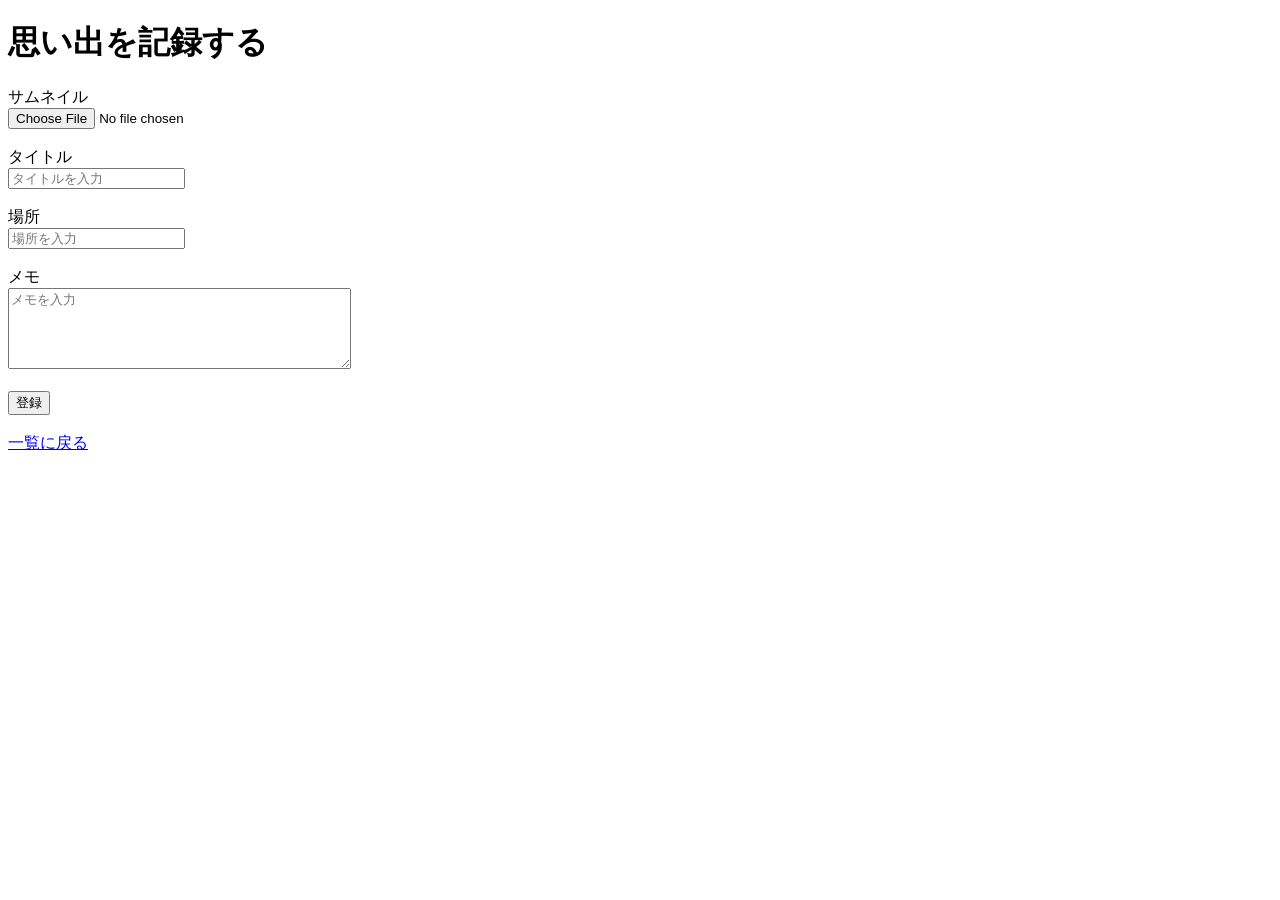
==== templates/add.html @ a0d083ec "基礎" ====
<!DOCTYPE html>
<html lang="ja">

<head>
    <meta charset="UTF-8">
    <link rel="stylesheet" href="/css/reset.css">
    <link rel="stylesheet" href="/css/style.css">
    <title>思い出記録</title>
</head>

<body>

    <h1>思い出を記録する</h1>

    <form action="/add" method="POST" enctype="multipart/form-data">

        <div>
            <label>サムネイル</label>
            <br>
            <input
                type="file"
                name="photo"
                accept="image/*"
            >
        </div>

        <br>

        <div>
            <label>タイトル</label>
            <br>
            <input
                type="text"
                name="title"
                placeholder="タイトルを入力"
                required
            >
        </div>

        <br>

        <div>
            <label>場所</label>
            <br>
            <input
                type="text"
                name="location"
                placeholder="場所を入力"
            >
        </div>

        <br>

        <div>
            <label>メモ</label>
            <br>
            <textarea
                name="memo"
                placeholder="メモを入力"
                rows="5"
                cols="40"
            ></textarea>
        </div>

        <br>

        <button type="submit">
            登録
        </button>

    </form>

    <br>

    <a href="/">一覧に戻る</a>

</body>

</html>
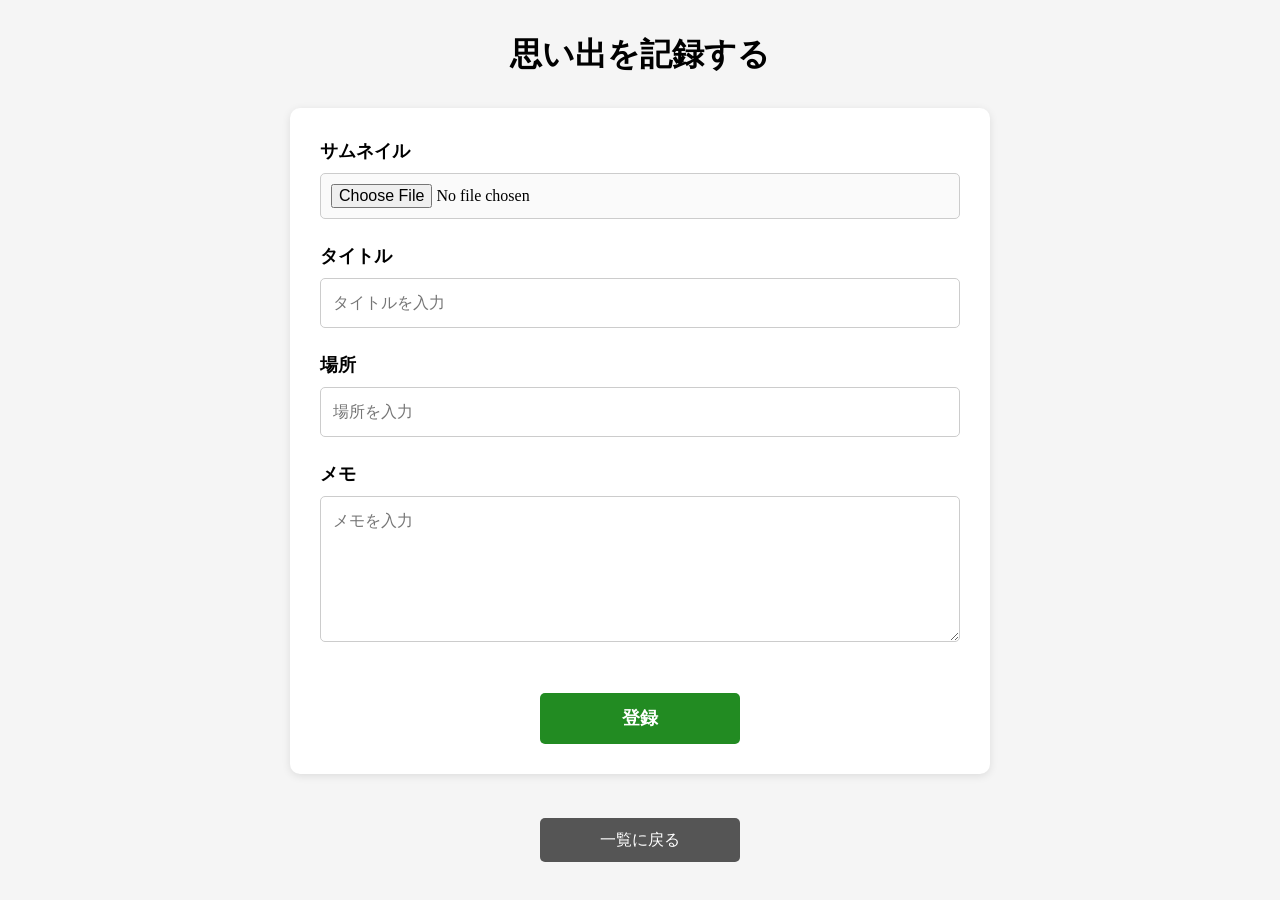
==== commit 8ef6dca8: "更新" ====
--- a/templates/add.html
+++ b/templates/add.html
@@ -3,8 +3,8 @@
 
 <head>
     <meta charset="UTF-8">
-    <link rel="stylesheet" href="/css/reset.css">
-    <link rel="stylesheet" href="/css/style.css">
+    <link rel="stylesheet" href="../static/css/reset.css">
+    <link rel="stylesheet" href="../static/css/style.css">
     <title>思い出記録</title>
 </head>
 
--- a/static/css/style.css
+++ b/static/css/style.css
@@ -0,0 +1,222 @@
+body {
+    margin: 0 auto;
+    background-color: #f5f5f5;
+    font-family: 'OCRB';
+}
+
+/* index.html */
+.title h1 {
+    text-align: center;
+    margin: 0;
+    font-size: 36px;
+    padding-top: 20px;
+}
+
+.registration {
+    text-align: right;
+    padding-right: 5%;
+    font-size: 24px;
+}
+
+.registration a:hover {
+    color: #4682b4;
+}
+
+.memory-table {
+    width: 90%;
+    height: 200px;
+    margin: 30px auto;
+    border-collapse: collapse;
+    table-layout: fixed;
+    background-color: #fff;
+    border-radius: 4px;
+}
+
+.memory-table.empty-table {
+    background-color: transparent;
+}
+
+/* 見出し */
+.memory-table th {
+    padding: 15px;
+    background-color: #f0f8ff;
+    border: 1px solid #ccc;
+}
+
+/* データ */
+.memory-table td {
+    padding: 15px;
+    border: 1px solid #ccc;
+    text-align: center;
+    vertical-align: middle;
+}
+
+/* 写真 */
+.memory-photo {
+    width: 20%;
+}
+
+.memory-photo img {
+    width: 100px;
+    height: 100px;
+    margin: 0 auto;
+    object-fit: contain;
+    text-align: center;
+}
+
+/* タイトル */
+.memory-title {
+    width: 18%;
+    font-size: 18px;
+    font-weight: bold;
+}
+
+/* 場所 */
+.memory-location {
+    width: 15%;
+}
+
+/* メモ */
+.memory-memo {
+    width: 32%;
+    text-align: left !important;
+}
+
+/* 修正 */
+.memory-action {
+    width: 15%;
+    text-align: center;
+}
+
+/* ボタン */
+.edit-button,
+.delete-button {
+    display: block;
+    width: 80px;
+    padding: 8px 12px;
+    margin: 5px auto;
+    color: "fff";
+    text-decoration: none;
+    border-radius: 5px;
+    text-align: center;
+}
+
+/* 編集ボタン */
+.edit-button {
+    background-color: #7f7fff;
+}
+
+/* 削除ボタン */
+.delete-button {
+    background-color: #ff7f7f;
+}
+
+/* ボタンホバー */
+.edit-button:hover,
+.delete-button:hover {
+    opacity: 0.7;
+}
+
+/* add.html,edit.html */
+h1 {
+    text-align: center;
+    margin: 0;
+    padding: 30px 0;
+    font-size: 32px;
+}
+
+/* フォーム */
+form {
+    width: 90%;
+    max-width: 700px;
+    margin: 0 auto;
+    padding: 30px;
+    box-sizing: border-box;
+    background-color: white;
+    border-radius: 10px;
+    box-shadow: 0 2px 8px rgba(0, 0, 0, 0.1);
+}
+
+/* ラベル */
+label {
+    display: inline-block;
+    margin-bottom: 8px;
+    font-size: 18px;
+    font-weight: bold;
+}
+
+/* テキスト入力 */
+input[type="text"] {
+    width: 100%;
+    padding: 12px;
+    box-sizing: border-box;
+    border: 1px solid #ccc;
+    border-radius: 5px;
+    font-size: 16px;
+}
+
+/* ファイル選択 */
+input[type="file"] {
+    width: 100%;
+    padding: 10px;
+    box-sizing: border-box;
+    border: 1px solid #ccc;
+    border-radius: 5px;
+    background-color: #fafafa;
+}
+
+/* メモ */
+textarea {
+    width: 100%;
+    padding: 12px;
+    box-sizing: border-box;
+    border: 1px solid #ccc;
+    border-radius: 5px;
+    font-size: 16px;
+    resize: vertical;
+}
+
+/* 入力欄をクリックしたとき */
+input[type="text"]:focus,
+textarea:focus {
+    outline: none;
+    border-color: #228b22;
+}
+
+/* 登録・更新ボタン */
+button[type="submit"] {
+    display: block;
+    width: 200px;
+    margin: 20px auto 0;
+    padding: 12px;
+    border: none;
+    border-radius: 5px;
+    background-color: #228b22;
+    color: white;
+    font-size: 18px;
+    font-weight: bold;
+    cursor: pointer;
+}
+
+/* ボタンにマウスを乗せたとき */
+button[type="submit"]:hover {
+    opacity: 0.8;
+}
+
+/* 一覧に戻る */
+body > a {
+    display: block;
+    width: 200px;
+    margin: 20px auto;
+    padding: 10px;
+    box-sizing: border-box;
+    text-align: center;
+    background-color: #555;
+    color: white;
+    text-decoration: none;
+    border-radius: 5px;
+}
+
+body > a:hover {
+    opacity: 0.8;
+}
